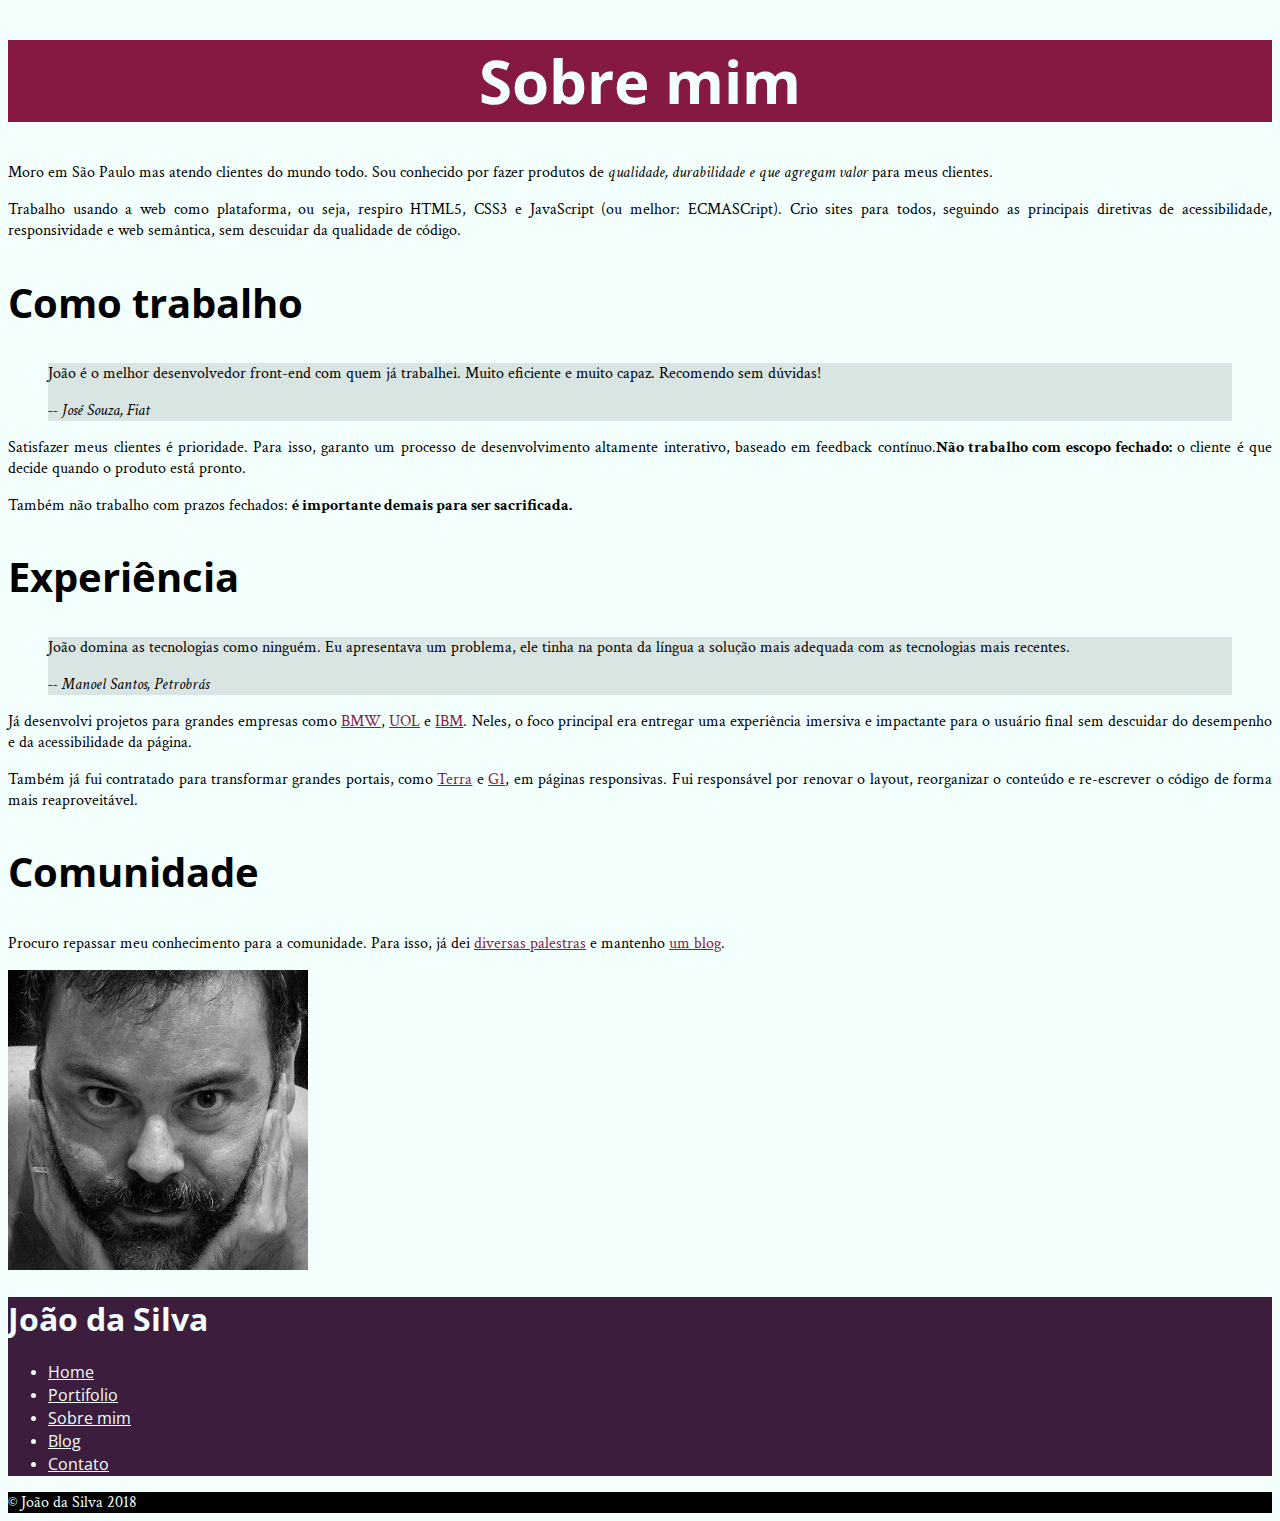
==== Projeto_Alura/index.html @ 9bc1caa3 "Atualização do exercio da aula 03 no blog.html" ====
<!DOCTYPE html>
<html>
    <head>
        <title>Biografia - João da Silva</title>
        <meta charset = "utf-8"> 
        <link rel="icon" href="_imagens/favicon.png">
        <link rel="stylesheet" href="_css/estilo.css">
        <link rel="stylesheet" href="http://fonts.googleapis.com/css?family=Crimson+Text:400,400italic,600">
        <link rel="stylesheet" href="http://fonts.googleapis.com/css?family=Open+Sans+Condensed:700">
    </head>
    <body>
        <main>
            <h1>Sobre mim</h1>

            <p>Moro em São Paulo mas atendo clientes do mundo todo. Sou conhecido por fazer produtos de <em>qualidade, durabilidade e que agregam valor</em> para meus clientes.</p>
            <p>Trabalho usando a web como plataforma, ou seja, respiro HTML5, CSS3 e JavaScript (ou melhor: ECMASCript). Crio sites para todos, seguindo as principais diretivas de acessibilidade, responsividade e web semântica, sem descuidar da qualidade de código.</p>
        
            <h2>Como trabalho</h2>

            <blockquote>
                <p>João é o melhor desenvolvedor front-end com quem já trabalhei. Muito eficiente e muito capaz. Recomendo sem dúvidas!</p>
                <cite>-- José Souza, Fiat</cite>
            </blockquote>
        
            <p>Satisfazer meus clientes é prioridade. Para isso, garanto um processo de desenvolvimento altamente interativo, baseado em feedback contínuo.<strong>Não trabalho com escopo fechado:</strong> o cliente é que decide quando o produto está pronto.</p>
        
            <p>Também não trabalho com prazos fechados: <strong> é importante demais para ser sacrificada.</strong></p>
        
            <h2>Experiência</h2>

            <blockquote>
                <p>João domina as tecnologias como ninguém. Eu apresentava um problema, ele tinha na ponta da língua a solução mais adequada com as tecnologias mais recentes.</p>
                <cite>-- Manoel Santos, Petrobrás</cite>
            </blockquote>
        
            <p>Já desenvolvi projetos para grandes empresas como <a href="http://www.bmw.com">BMW</a>, <a href="http://www.uol.com.br">UOL</a> e <a href="http://www.ibm.com">IBM</a>. Neles, o foco principal era entregar uma experiência imersiva e impactante para o usuário final sem descuidar do desempenho e da acessibilidade da página.</p>
            <p>Também já fui contratado para transformar grandes portais, como <a href="http://www.terra.com.br">Terra</a> e <a href="http://www.g1.globo.com">G1</a>, em páginas responsivas. Fui responsável por renovar o layout, reorganizar o conteúdo e re-escrever o código de forma mais reaproveitável.</p>
        
            <h2>Comunidade</h2>
        
            <p>Procuro repassar meu conhecimento para a comunidade. Para isso, já dei <a href="portifolio.html">diversas palestras</a> e mantenho <a href="blog.html">um blog</a>.</p>
        </main>
        
        <img src="_imagens/eu.jpg" alt="Foto de João da Silva">
        
        <aside>
            <h1>João da Silva</h1>
            <nav>
                <ul>
                    <li><a href="index.html">Home</a></li>
                    <li><a href="portifolio.html">Portifolio</a></li>
                    <li><a href="bio.html">Sobre mim</a></li>
                    <li><a href="blog.html">Blog</a></li>
                    <li><a href="contato.html">Contato</a></li>
                </ul>
            </nav>
        </aside>
        
        <footer>
            &copy; João da Silva 2018
        </footer>
    </body>
</html>
---- Projeto_Alura/_css/estilo.css ----
body{
    background-color: #f2fffc;
    font-family: "Crimson Text","Times New Roman", serif;
}
h1, h2{
    font-family: "Open Sans Condensed","Arial", sans-serif;
}
main h1{
    font-size: 60px;
    background-color:#851944;
    color: #f2fffc;
    text-align: center;
}
h2{
    font-size: 40px;
}
p{
    text-align: justify;
}
blockquote{
    background-color: #d9e5e3;
}
aside{
    background-color: #3c1d3d;
    color: #f2fffc;
}
footer{
    background-color: #000;
    color: #f2fffc;
}
nav a{
    color: #f2fffc;
}
main a{
    color: #851944;
}
aside a{
    color: inherit;
    font-family: "Open Sans Condensed", sans-serif;
}
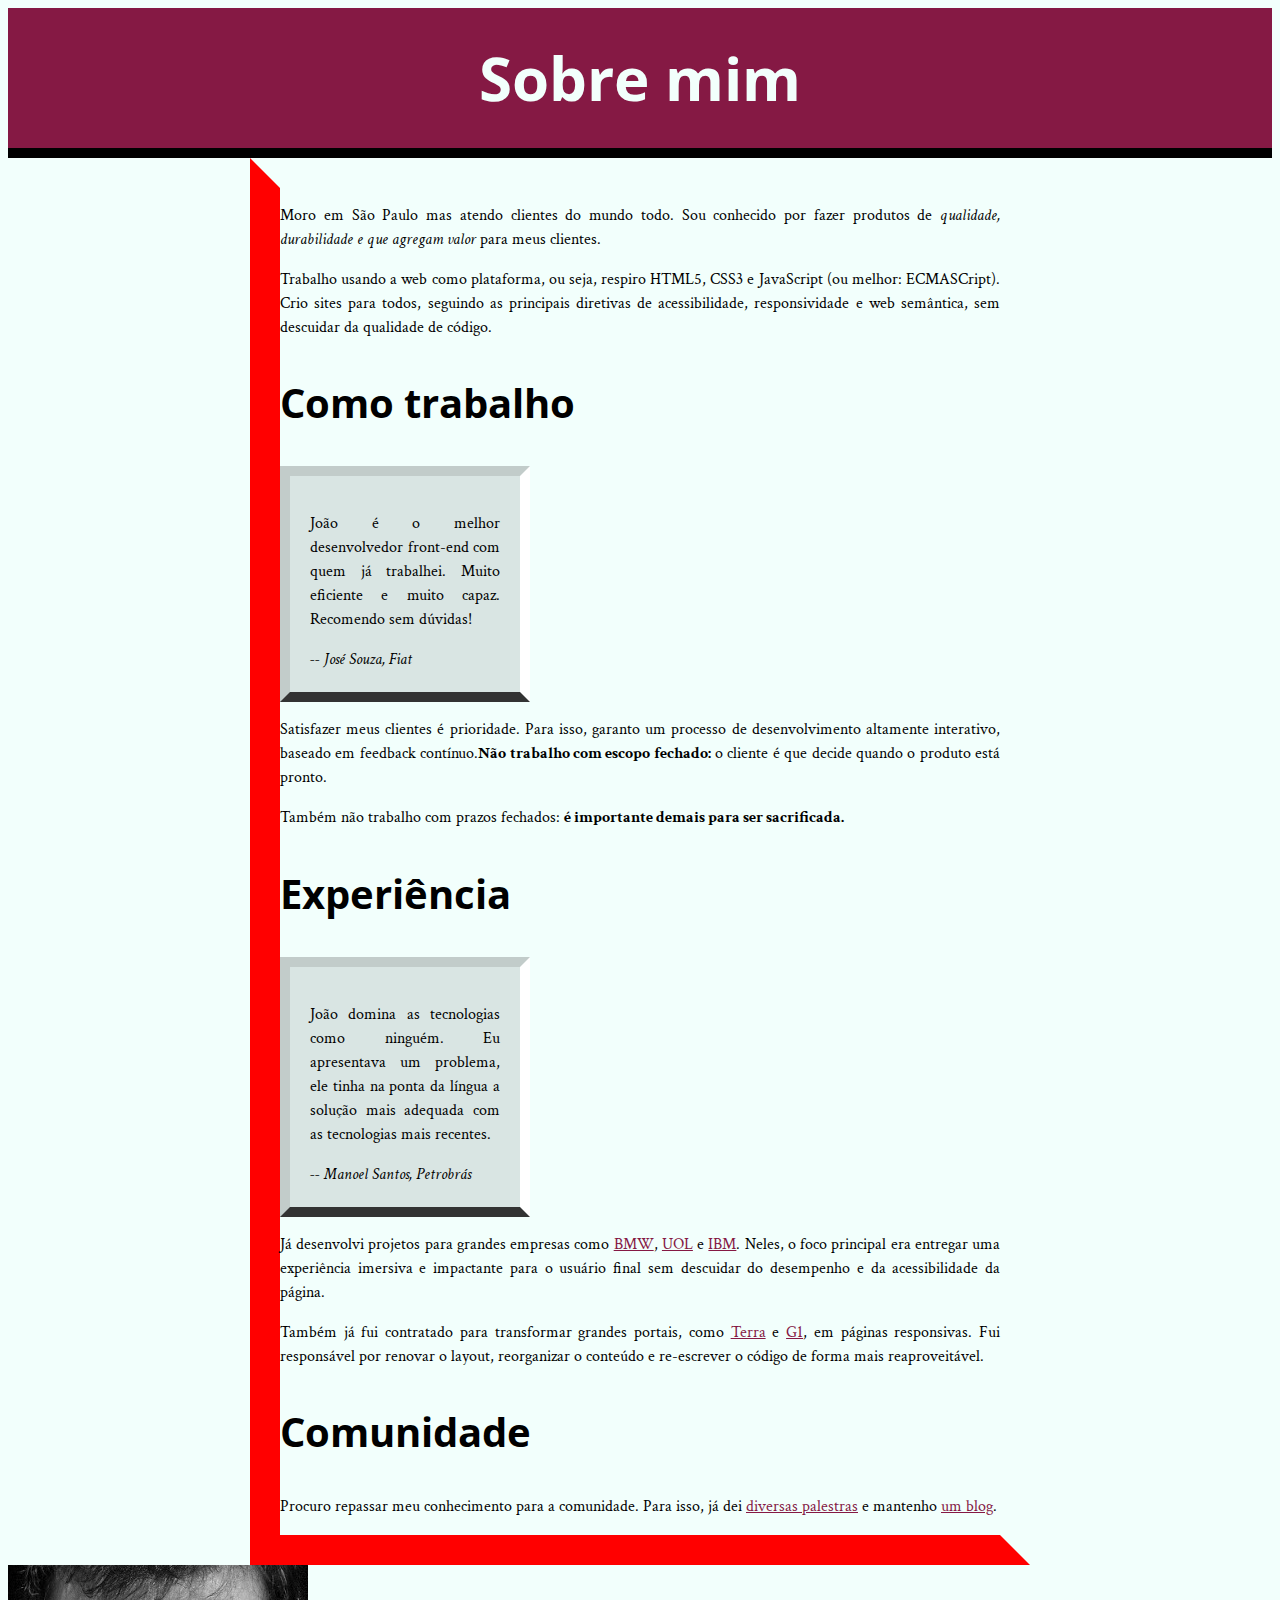
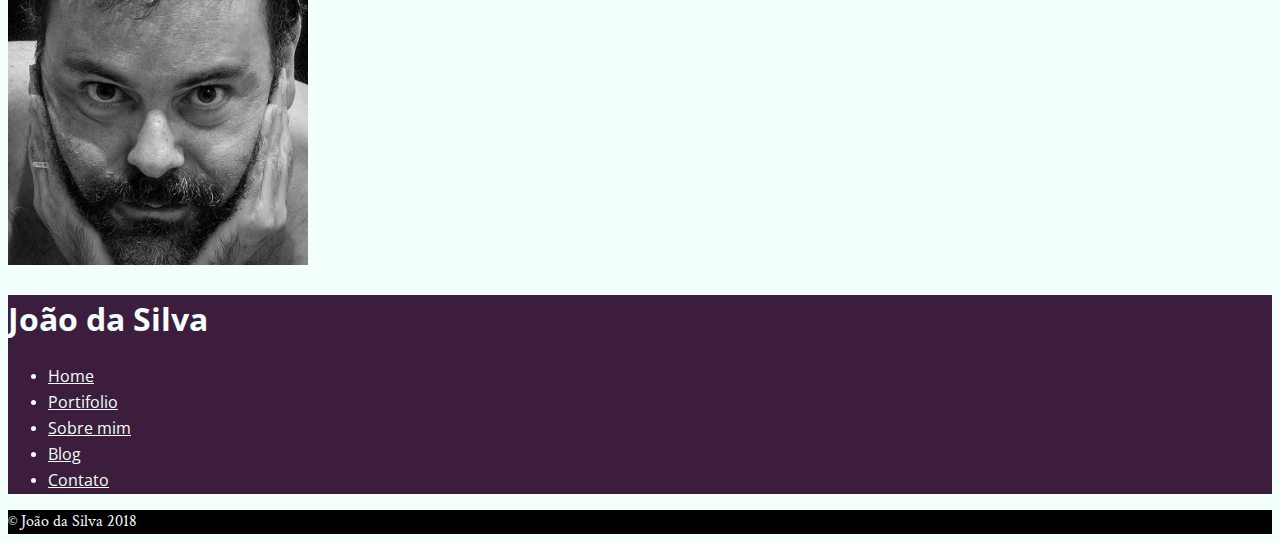
==== commit 27a455cd: "Atualização feita na aula05 e seus exercicios." ====
--- a/Projeto_Alura/index.html
+++ b/Projeto_Alura/index.html
@@ -12,33 +12,36 @@
         <main>
             <h1>Sobre mim</h1>
 
-            <p>Moro em São Paulo mas atendo clientes do mundo todo. Sou conhecido por fazer produtos de <em>qualidade, durabilidade e que agregam valor</em> para meus clientes.</p>
-            <p>Trabalho usando a web como plataforma, ou seja, respiro HTML5, CSS3 e JavaScript (ou melhor: ECMASCript). Crio sites para todos, seguindo as principais diretivas de acessibilidade, responsividade e web semântica, sem descuidar da qualidade de código.</p>
-        
-            <h2>Como trabalho</h2>
+            <div>
+                <p>Moro em São Paulo mas atendo clientes do mundo todo. Sou conhecido por fazer produtos de <em>qualidade, durabilidade e que agregam valor</em> para meus clientes.</p>
+                <p>Trabalho usando a web como plataforma, ou seja, respiro HTML5, CSS3 e JavaScript (ou melhor: ECMASCript). Crio sites para todos, seguindo as principais diretivas de acessibilidade, responsividade e web semântica, sem descuidar da qualidade de código.</p>
+            
+                <h2>Como trabalho</h2>
+    
+                <blockquote>
+                    <p>João é o melhor desenvolvedor front-end com quem já trabalhei. Muito eficiente e muito capaz. Recomendo sem dúvidas!</p>
+                    <cite>-- José Souza, Fiat</cite>
+                </blockquote>
+            
+                <p>Satisfazer meus clientes é prioridade. Para isso, garanto um processo de desenvolvimento altamente interativo, baseado em feedback contínuo.<strong>Não trabalho com escopo fechado:</strong> o cliente é que decide quando o produto está pronto.</p>
+            
+                <p>Também não trabalho com prazos fechados: <strong> é importante demais para ser sacrificada.</strong></p>
+            
+                <h2>Experiência</h2>
+    
+                <blockquote>
+                    <p>João domina as tecnologias como ninguém. Eu apresentava um problema, ele tinha na ponta da língua a solução mais adequada com as tecnologias mais recentes.</p>
+                    <cite>-- Manoel Santos, Petrobrás</cite>
+                </blockquote>
+            
+                <p>Já desenvolvi projetos para grandes empresas como <a href="http://www.bmw.com">BMW</a>, <a href="http://www.uol.com.br">UOL</a> e <a href="http://www.ibm.com">IBM</a>. Neles, o foco principal era entregar uma experiência imersiva e impactante para o usuário final sem descuidar do desempenho e da acessibilidade da página.</p>
+                <p>Também já fui contratado para transformar grandes portais, como <a href="http://www.terra.com.br">Terra</a> e <a href="http://www.g1.globo.com">G1</a>, em páginas responsivas. Fui responsável por renovar o layout, reorganizar o conteúdo e re-escrever o código de forma mais reaproveitável.</p>
+            
+                <h2>Comunidade</h2>
+            
+                <p>Procuro repassar meu conhecimento para a comunidade. Para isso, já dei <a href="portifolio.html">diversas palestras</a> e mantenho <a href="blog.html">um blog</a>.</p>
 
-            <blockquote>
-                <p>João é o melhor desenvolvedor front-end com quem já trabalhei. Muito eficiente e muito capaz. Recomendo sem dúvidas!</p>
-                <cite>-- José Souza, Fiat</cite>
-            </blockquote>
-        
-            <p>Satisfazer meus clientes é prioridade. Para isso, garanto um processo de desenvolvimento altamente interativo, baseado em feedback contínuo.<strong>Não trabalho com escopo fechado:</strong> o cliente é que decide quando o produto está pronto.</p>
-        
-            <p>Também não trabalho com prazos fechados: <strong> é importante demais para ser sacrificada.</strong></p>
-        
-            <h2>Experiência</h2>
-
-            <blockquote>
-                <p>João domina as tecnologias como ninguém. Eu apresentava um problema, ele tinha na ponta da língua a solução mais adequada com as tecnologias mais recentes.</p>
-                <cite>-- Manoel Santos, Petrobrás</cite>
-            </blockquote>
-        
-            <p>Já desenvolvi projetos para grandes empresas como <a href="http://www.bmw.com">BMW</a>, <a href="http://www.uol.com.br">UOL</a> e <a href="http://www.ibm.com">IBM</a>. Neles, o foco principal era entregar uma experiência imersiva e impactante para o usuário final sem descuidar do desempenho e da acessibilidade da página.</p>
-            <p>Também já fui contratado para transformar grandes portais, como <a href="http://www.terra.com.br">Terra</a> e <a href="http://www.g1.globo.com">G1</a>, em páginas responsivas. Fui responsável por renovar o layout, reorganizar o conteúdo e re-escrever o código de forma mais reaproveitável.</p>
-        
-            <h2>Comunidade</h2>
-        
-            <p>Procuro repassar meu conhecimento para a comunidade. Para isso, já dei <a href="portifolio.html">diversas palestras</a> e mantenho <a href="blog.html">um blog</a>.</p>
+            </div>            
         </main>
         
         <img src="_imagens/eu.jpg" alt="Foto de João da Silva">
--- a/Projeto_Alura/_css/estilo.css
+++ b/Projeto_Alura/_css/estilo.css
@@ -1,6 +1,7 @@
 body{
     background-color: #f2fffc;
     font-family: "Crimson Text","Times New Roman", serif;
+    line-height: 1.5;
 }
 h1, h2{
     font-family: "Open Sans Condensed","Arial", sans-serif;
@@ -10,6 +11,9 @@
     background-color:#851944;
     color: #f2fffc;
     text-align: center;
+    padding: 25px;
+    margin: 0px;
+    border-bottom: 10px solid #000;
 }
 h2{
     font-size: 40px;
@@ -19,6 +23,13 @@
 }
 blockquote{
     background-color: #d9e5e3;
+    padding: 20px;
+    border: 10px solid #c2ccca;
+    border-bottom-color: #333;
+    border-right-color: #fff;
+    width: 250px;
+    margin: 0px;
+    box-sizing: border-box;
 }
 aside{
     background-color: #3c1d3d;
@@ -37,4 +48,20 @@
 aside a{
     color: inherit;
     font-family: "Open Sans Condensed", sans-serif;
-}+}
+div{
+    width: 720px;
+    margin-left: auto;
+    margin-right: auto;
+}
+main div{
+    width: 720px;
+    margin: auto;
+}
+div{
+    border-left: 30px solid red;
+    border-bottom: 30px solid red;
+    border-top: 30px solid transparent;
+    border-right: 30px solid transparent;
+    width: 0px;
+}
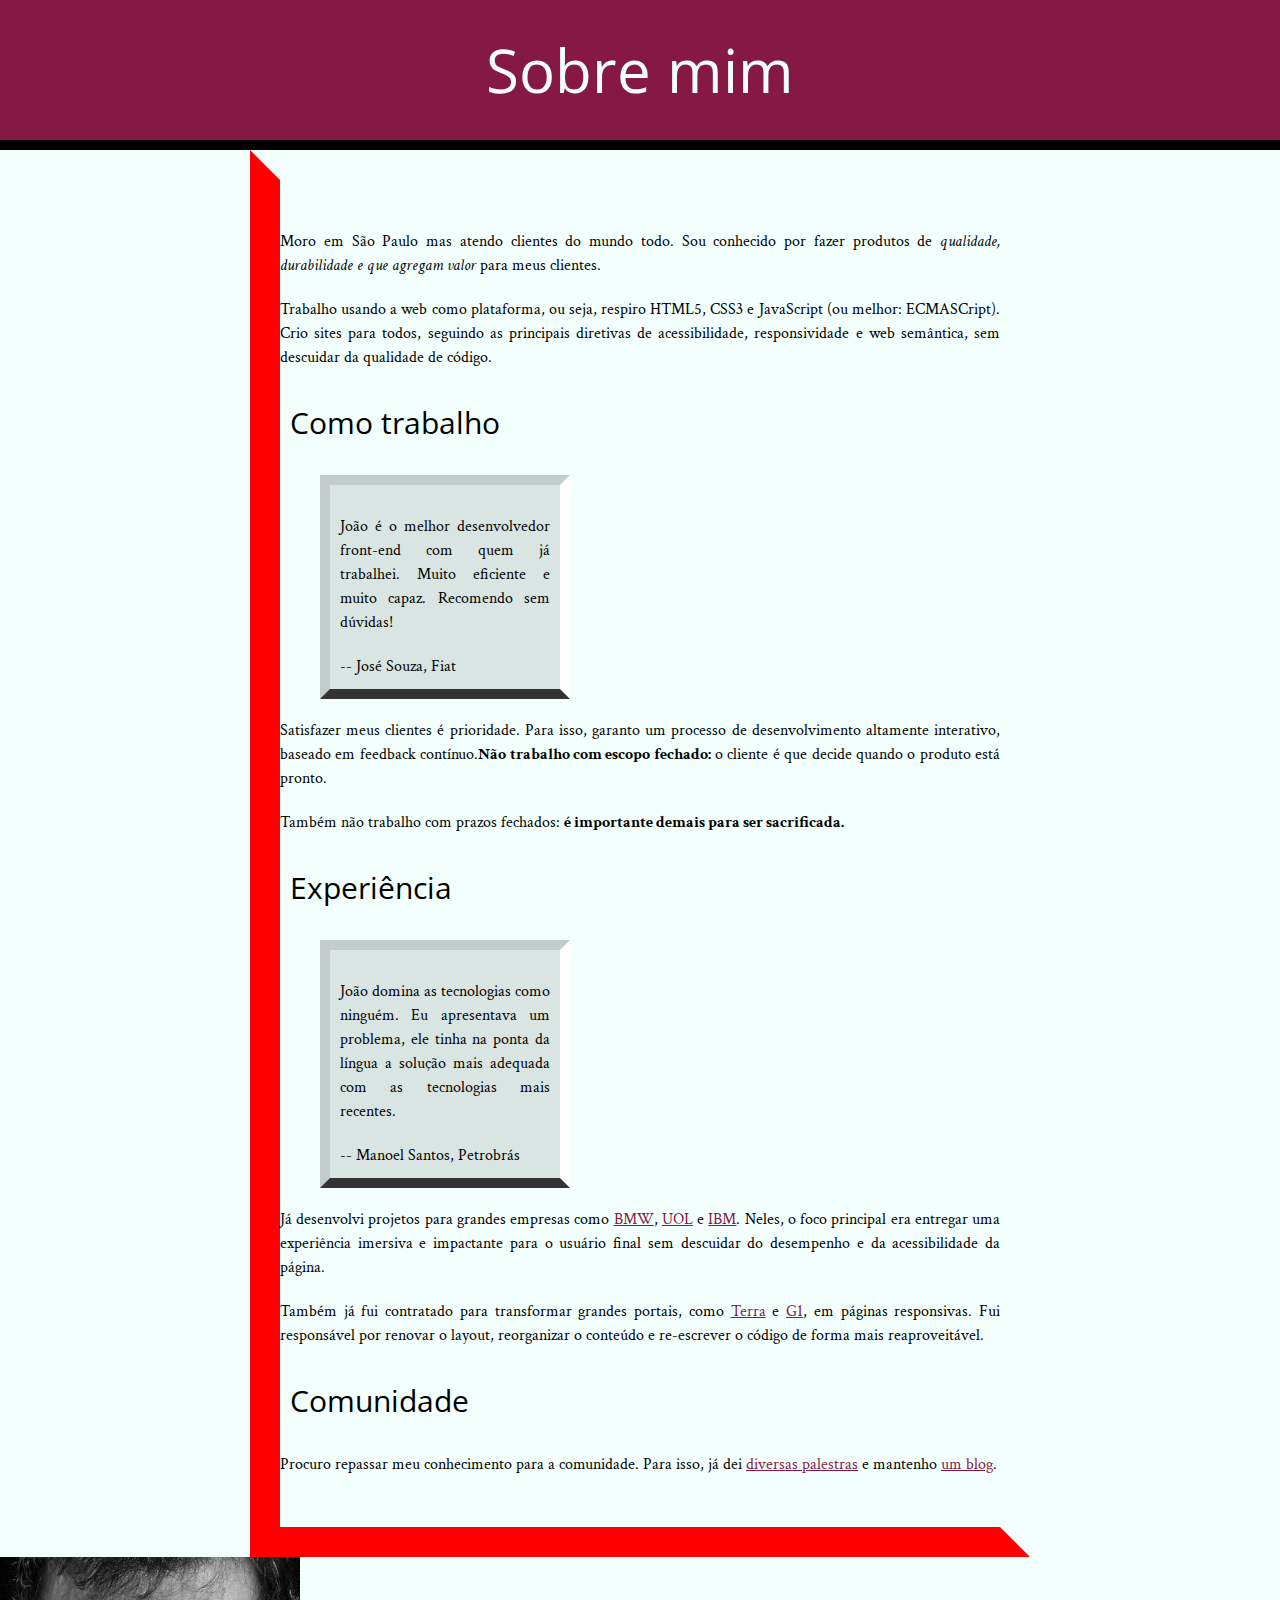
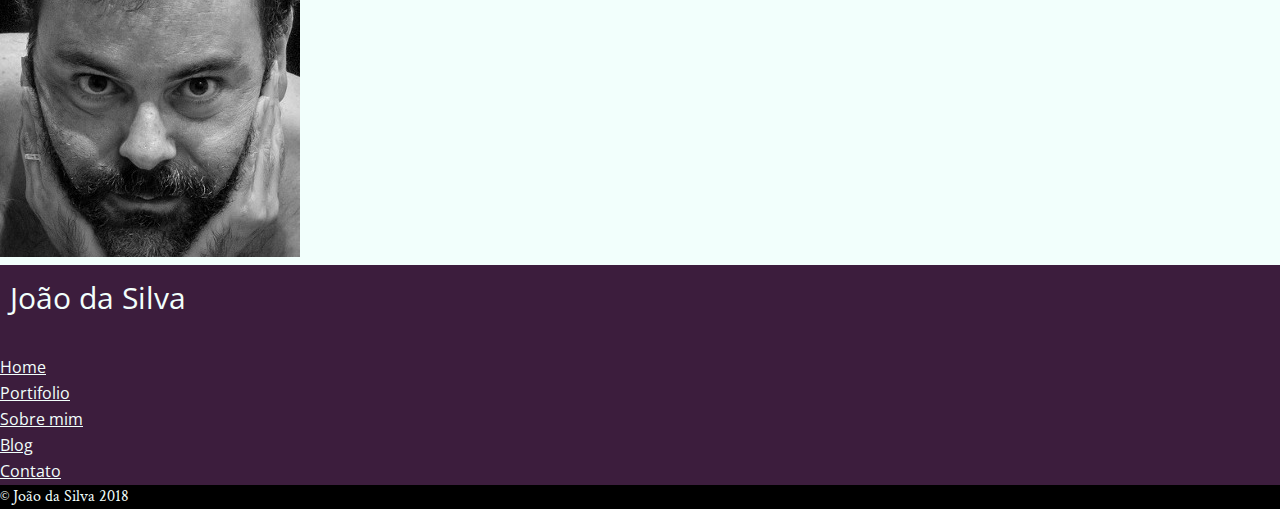
==== commit f95624a9: "Atualização realaiza pela aula 06" ====
--- a/Projeto_Alura/index.html
+++ b/Projeto_Alura/index.html
@@ -4,6 +4,7 @@
         <title>Biografia - João da Silva</title>
         <meta charset = "utf-8"> 
         <link rel="icon" href="_imagens/favicon.png">
+        <link rel="stylesheet" href="_css/reset.css">
         <link rel="stylesheet" href="_css/estilo.css">
         <link rel="stylesheet" href="http://fonts.googleapis.com/css?family=Crimson+Text:400,400italic,600">
         <link rel="stylesheet" href="http://fonts.googleapis.com/css?family=Open+Sans+Condensed:700">
--- a/Projeto_Alura/_css/estilo.css
+++ b/Projeto_Alura/_css/estilo.css
@@ -5,6 +5,7 @@
 }
 h1, h2{
     font-family: "Open Sans Condensed","Arial", sans-serif;
+    padding: 10px;
 }
 main h1{
     font-size: 60px;
@@ -16,19 +17,21 @@
     border-bottom: 10px solid #000;
 }
 h2{
-    font-size: 40px;
+    font-size: 30px;
 }
 p{
     text-align: justify;
+    margin: 20px 0;
+    padding: auto;
 }
 blockquote{
     background-color: #d9e5e3;
-    padding: 20px;
+    padding: 10px;
     border: 10px solid #c2ccca;
     border-bottom-color: #333;
     border-right-color: #fff;
     width: 250px;
-    margin: 0px;
+    margin: 20px 40px;
     box-sizing: border-box;
 }
 aside{
@@ -44,7 +47,7 @@
 }
 main a{
     color: #851944;
-}
+}   
 aside a{
     color: inherit;
     font-family: "Open Sans Condensed", sans-serif;
@@ -57,6 +60,7 @@
 main div{
     width: 720px;
     margin: auto;
+    padding: 30px 0;
 }
 div{
     border-left: 30px solid red;
@@ -65,3 +69,13 @@
     border-right: 30px solid transparent;
     width: 0px;
 }
+aside h1{
+    font-size: 30px;
+    margin-bottom: 25px;
+}
+strong{
+    font-weight: bold;
+}
+em{
+    font-style: italic;
+}
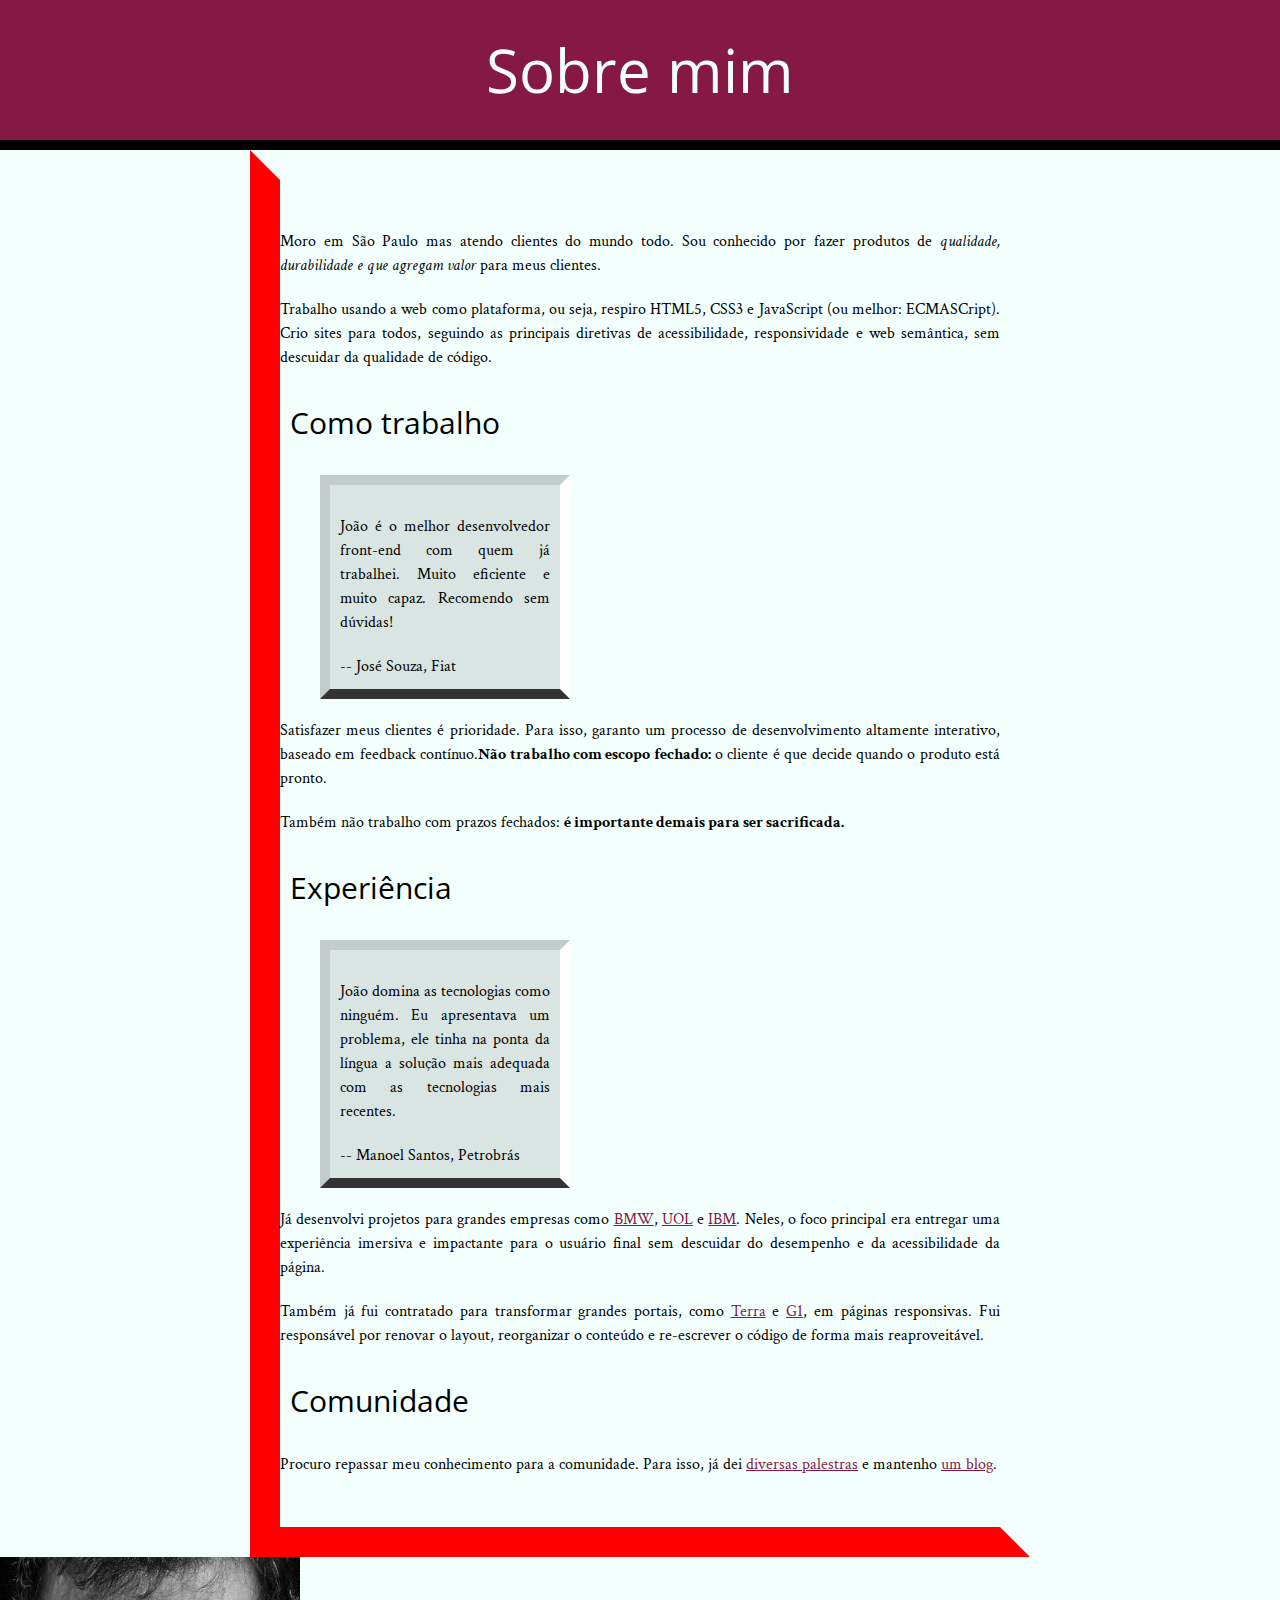
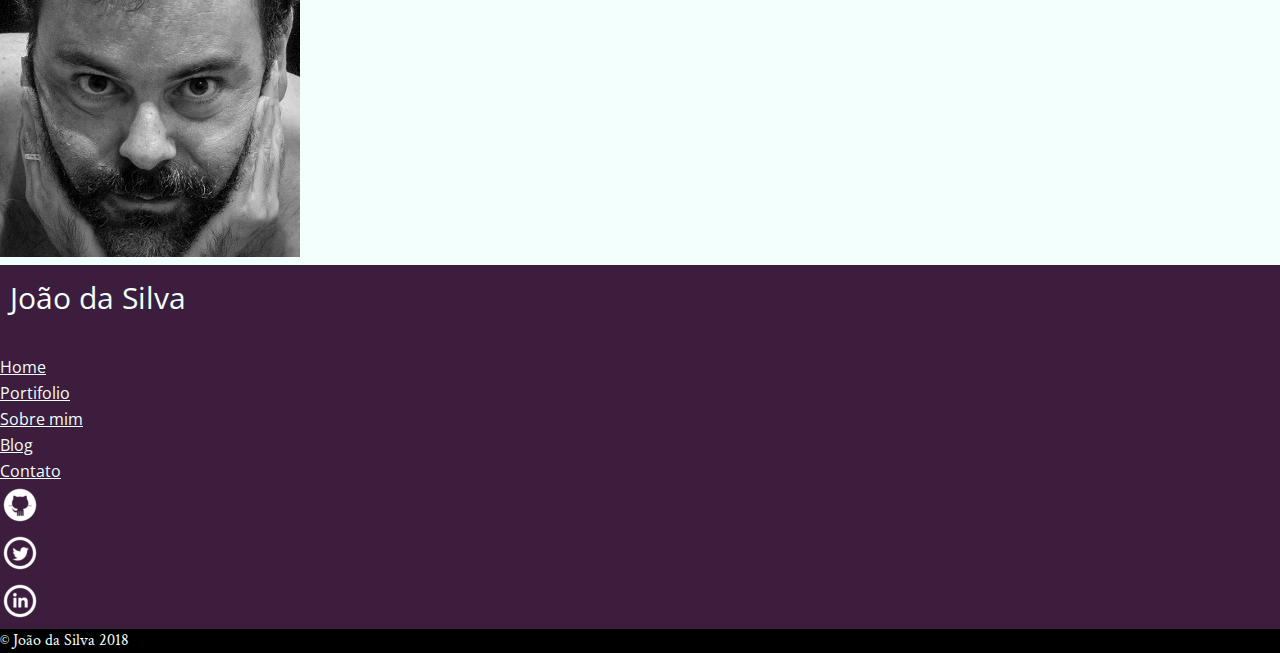
==== commit 14d8569b: "Atualização da aula 07." ====
--- a/Projeto_Alura/index.html
+++ b/Projeto_Alura/index.html
@@ -58,8 +58,12 @@
                     <li><a href="contato.html">Contato</a></li>
                 </ul>
             </nav>
+            <ul>
+                <li><a href="http://www.github.com/joaodasilva"><img src="_imagens/github.png" alt="github"></a></li>
+                <li><a href="http://www.twitter.com/joaodasilva"><img src="_imagens/twitter.png" alt="twitter"></a></li>
+                <li><a href="http://www.linkedin.com/joaodasilva/32/4/508"><img src="_imagens/linkedin.png" alt="linkedin"></a></li>
+            </ul>
         </aside>
-        
         <footer>
             &copy; João da Silva 2018
         </footer>
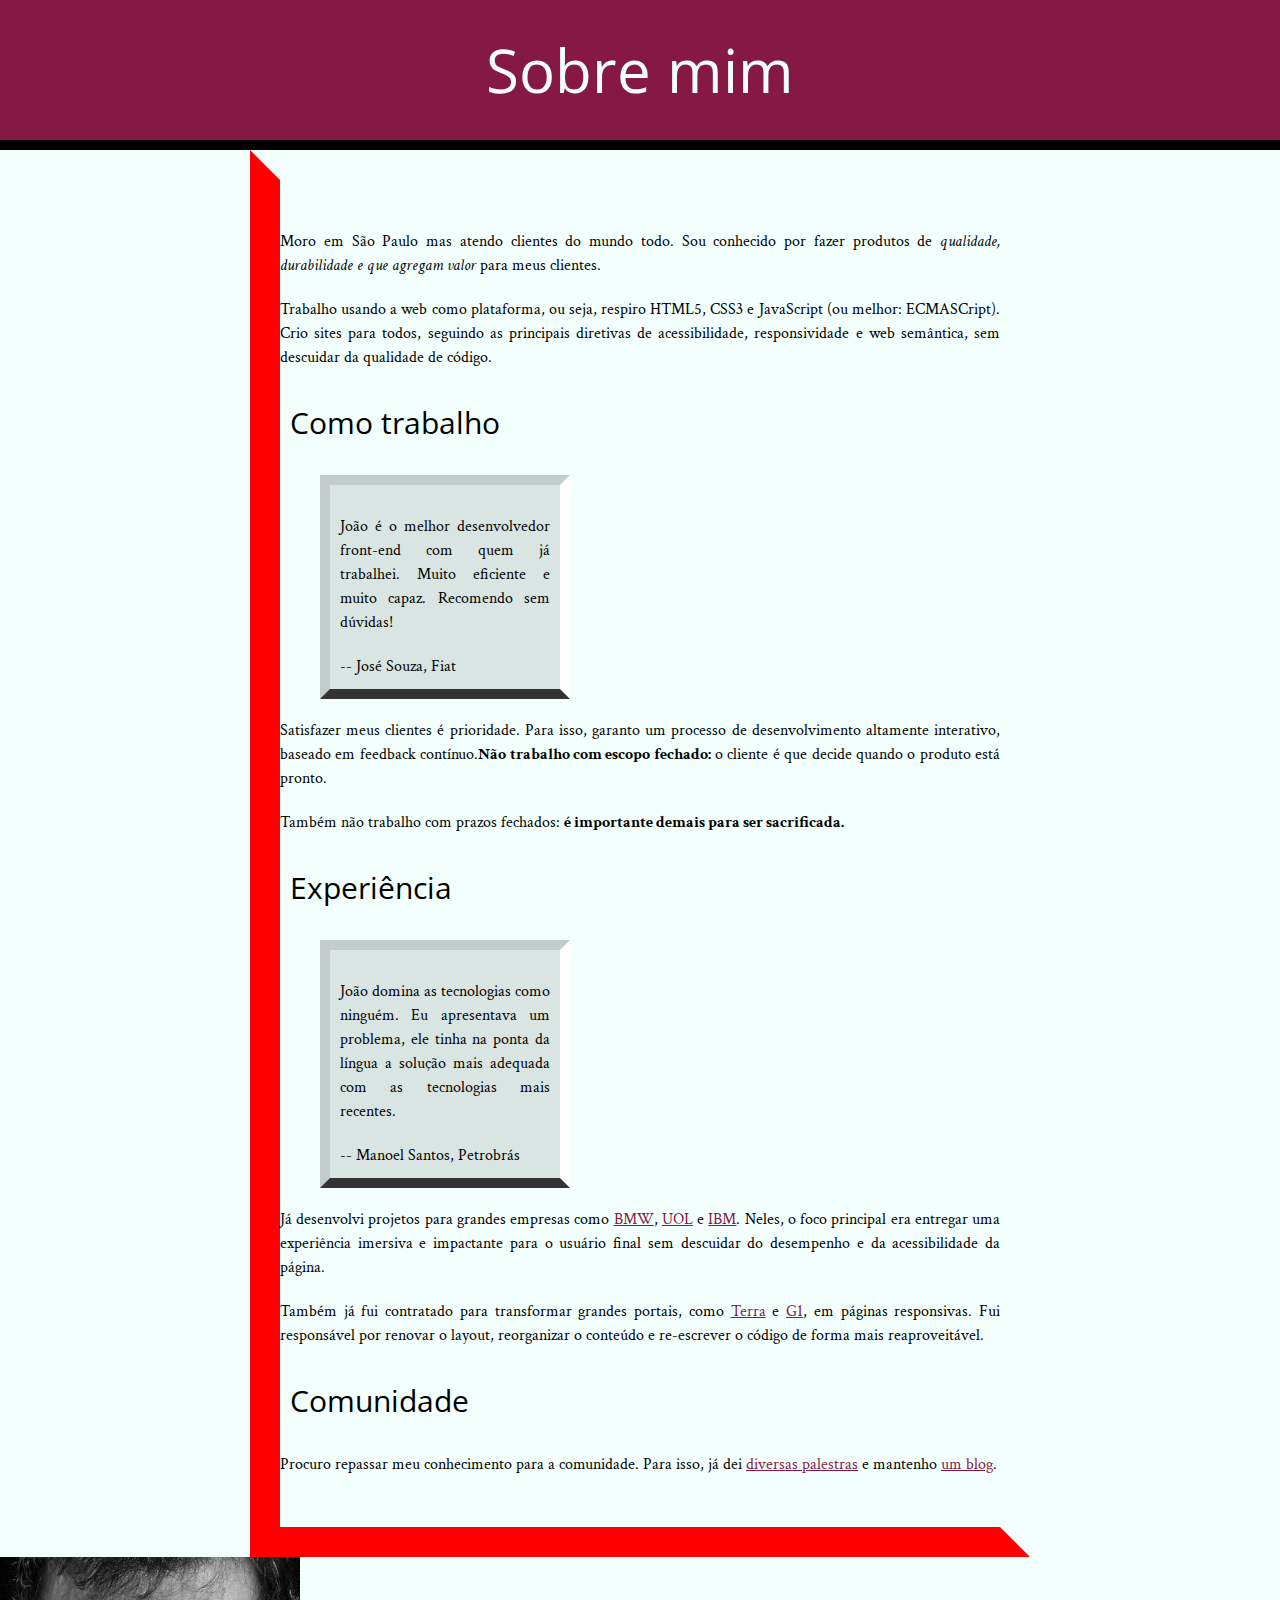
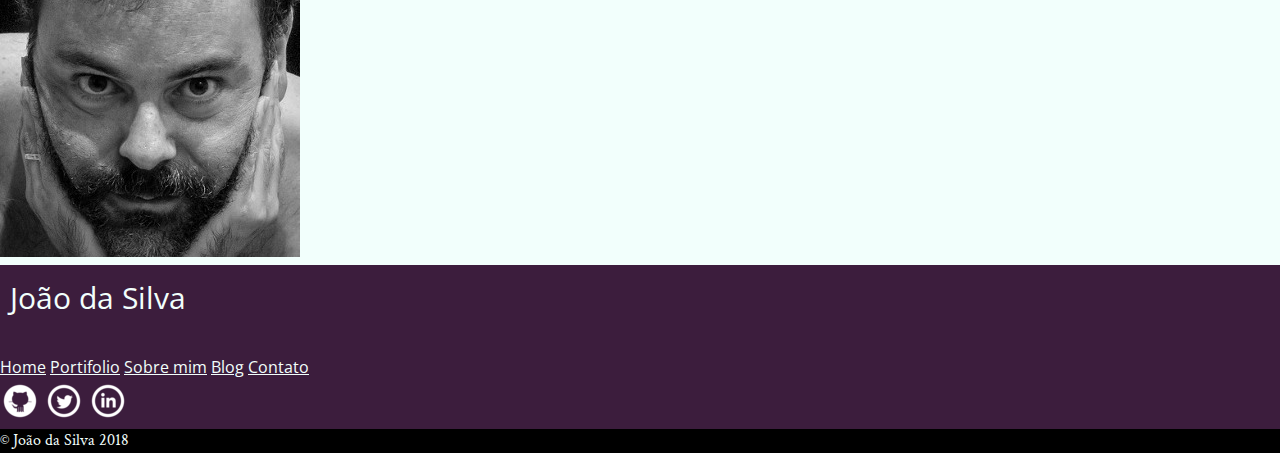
==== commit 39f27c98: "Atualização realizada pela aula 08" ====
--- a/Projeto_Alura/index.html
+++ b/Projeto_Alura/index.html
@@ -11,7 +11,7 @@
     </head>
     <body>
         <main>
-            <h1>Sobre mim</h1>
+            <h1 class="titulo-principal">Sobre mim</h1>
 
             <div>
                 <p>Moro em São Paulo mas atendo clientes do mundo todo. Sou conhecido por fazer produtos de <em>qualidade, durabilidade e que agregam valor</em> para meus clientes.</p>
@@ -19,7 +19,7 @@
             
                 <h2>Como trabalho</h2>
     
-                <blockquote>
+                <blockquote class="citacoes">
                     <p>João é o melhor desenvolvedor front-end com quem já trabalhei. Muito eficiente e muito capaz. Recomendo sem dúvidas!</p>
                     <cite>-- José Souza, Fiat</cite>
                 </blockquote>
@@ -30,7 +30,7 @@
             
                 <h2>Experiência</h2>
     
-                <blockquote>
+                <blockquote class="citacoes">
                     <p>João domina as tecnologias como ninguém. Eu apresentava um problema, ele tinha na ponta da língua a solução mais adequada com as tecnologias mais recentes.</p>
                     <cite>-- Manoel Santos, Petrobrás</cite>
                 </blockquote>
@@ -47,7 +47,7 @@
         
         <img src="_imagens/eu.jpg" alt="Foto de João da Silva">
         
-        <aside>
+        <aside class="navegacao-site">
             <h1>João da Silva</h1>
             <nav>
                 <ul>
@@ -58,7 +58,7 @@
                     <li><a href="contato.html">Contato</a></li>
                 </ul>
             </nav>
-            <ul>
+            <ul class="icones-sociais">
                 <li><a href="http://www.github.com/joaodasilva"><img src="_imagens/github.png" alt="github"></a></li>
                 <li><a href="http://www.twitter.com/joaodasilva"><img src="_imagens/twitter.png" alt="twitter"></a></li>
                 <li><a href="http://www.linkedin.com/joaodasilva/32/4/508"><img src="_imagens/linkedin.png" alt="linkedin"></a></li>
--- a/Projeto_Alura/_css/estilo.css
+++ b/Projeto_Alura/_css/estilo.css
@@ -79,3 +79,7 @@
 em{
     font-style: italic;
 }
+aside li{
+    display: inline-block;
+}
+
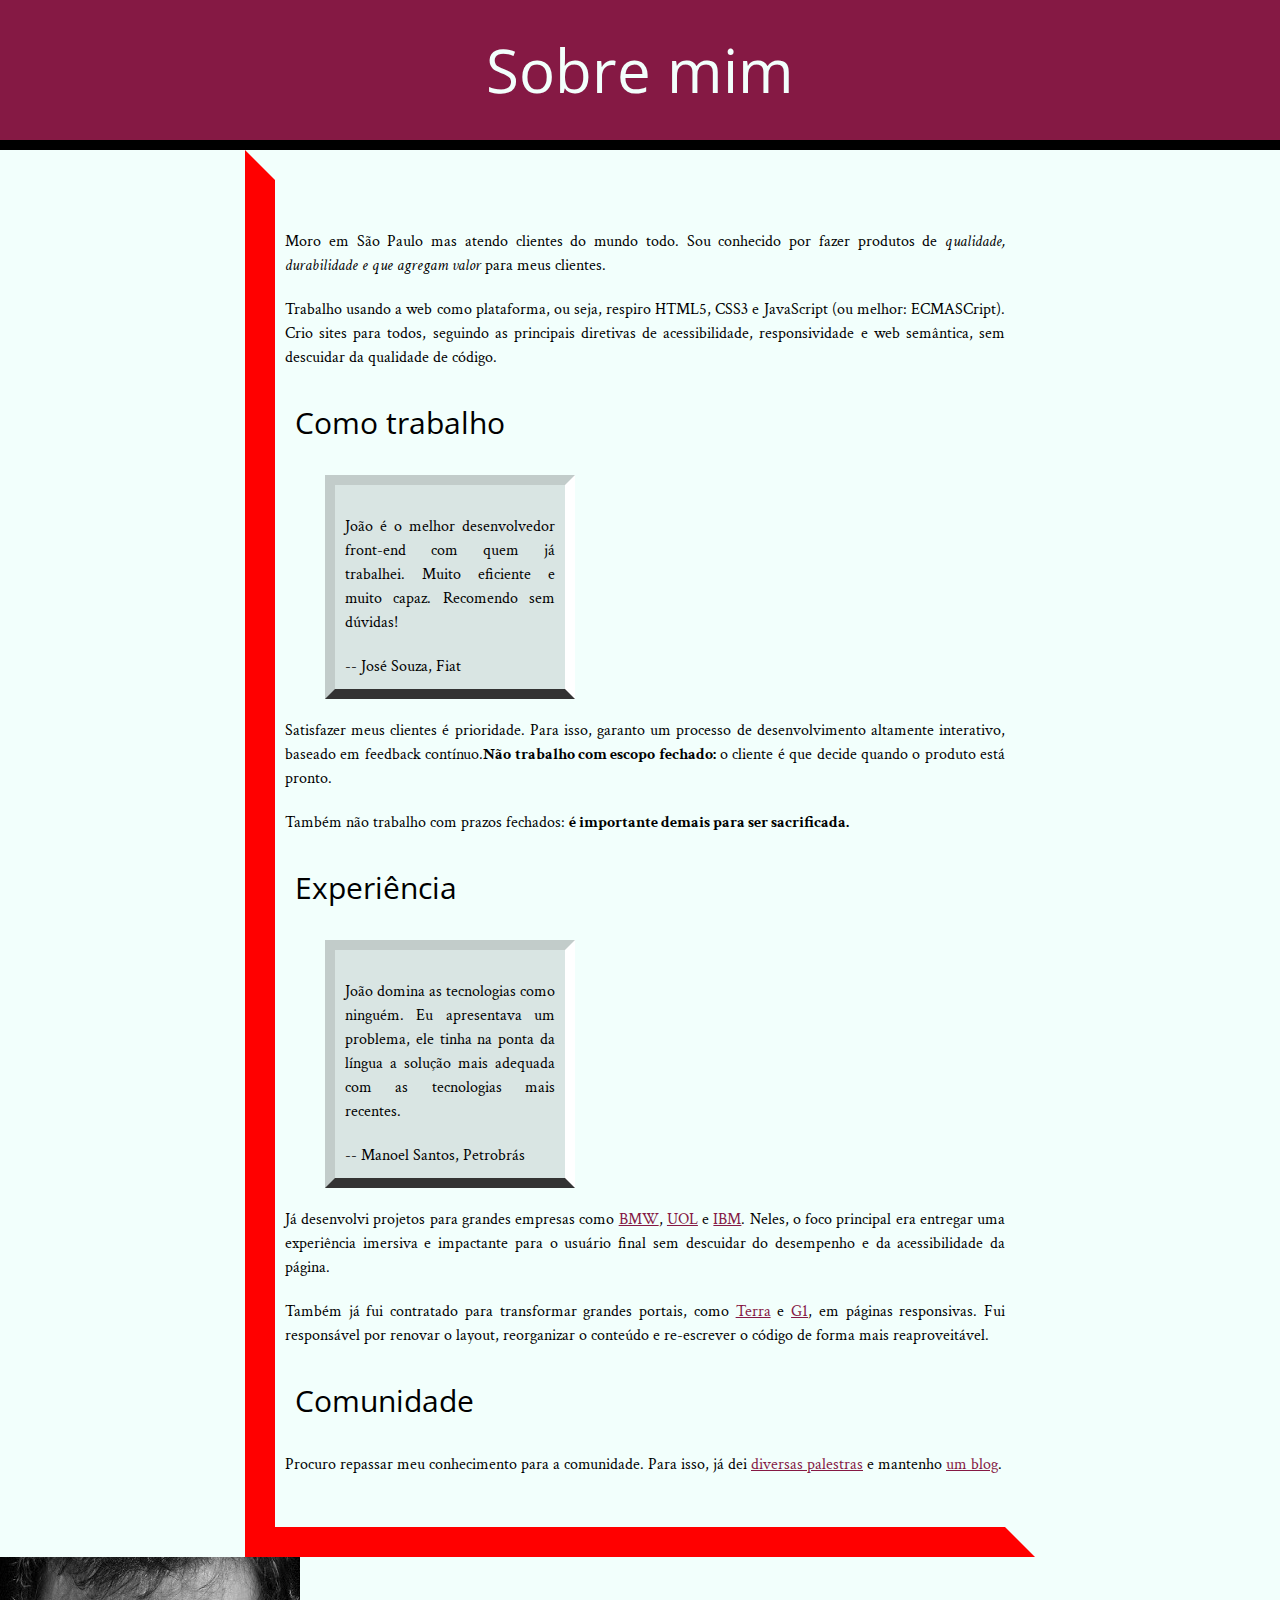
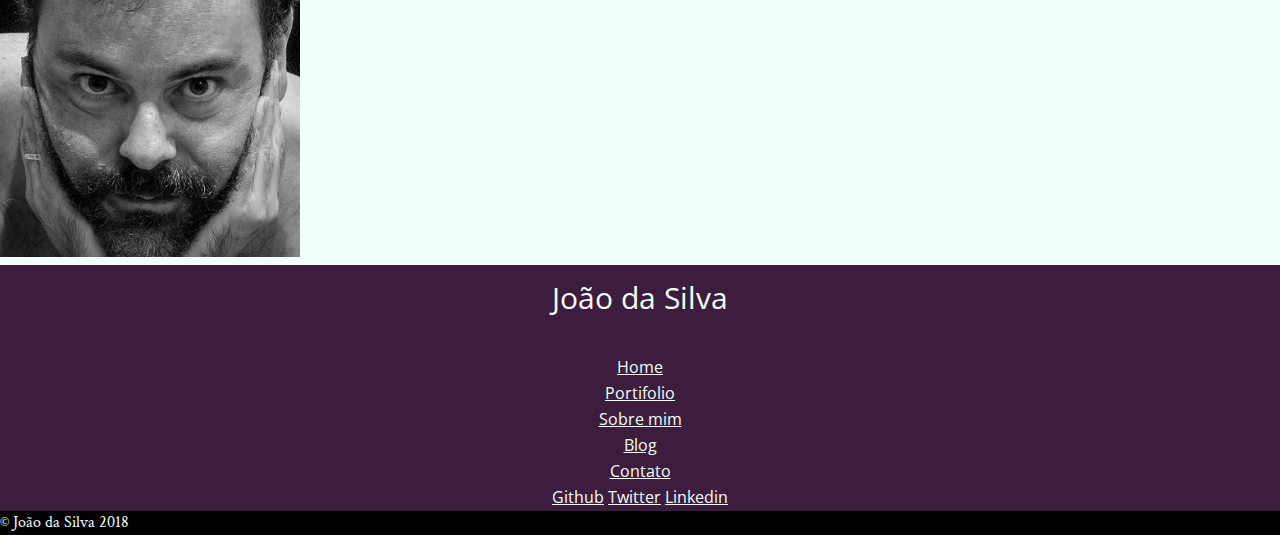
==== commit 8723f9ad: "Atualização realizada na Aula 09" ====
--- a/Projeto_Alura/index.html
+++ b/Projeto_Alura/index.html
@@ -59,9 +59,9 @@
                 </ul>
             </nav>
             <ul class="icones-sociais">
-                <li><a href="http://www.github.com/joaodasilva"><img src="_imagens/github.png" alt="github"></a></li>
-                <li><a href="http://www.twitter.com/joaodasilva"><img src="_imagens/twitter.png" alt="twitter"></a></li>
-                <li><a href="http://www.linkedin.com/joaodasilva/32/4/508"><img src="_imagens/linkedin.png" alt="linkedin"></a></li>
+                <li><a class="github" href="http://www.github.com/joaodasilva">Github</a></li>
+                <li><a class="twitter" href="http://www.twitter.com/joaodasilva">Twitter</a></li>
+                <li><a class="linkedin" href="http://www.linkedin.com/joaodasilva/32/4/508">Linkedin</a></li>
             </ul>
         </aside>
         <footer>
--- a/Projeto_Alura/_css/estilo.css
+++ b/Projeto_Alura/_css/estilo.css
@@ -7,7 +7,7 @@
     font-family: "Open Sans Condensed","Arial", sans-serif;
     padding: 10px;
 }
-main h1{
+.titulo-principal{
     font-size: 60px;
     background-color:#851944;
     color: #f2fffc;
@@ -24,7 +24,7 @@
     margin: 20px 0;
     padding: auto;
 }
-blockquote{
+.citacoes{
     background-color: #d9e5e3;
     padding: 10px;
     border: 10px solid #c2ccca;
@@ -34,9 +34,10 @@
     margin: 20px 40px;
     box-sizing: border-box;
 }
-aside{
+.navegacao-site{
     background-color: #3c1d3d;
     color: #f2fffc;
+    text-align: center;
 }
 footer{
     background-color: #000;
@@ -61,6 +62,7 @@
     width: 720px;
     margin: auto;
     padding: 30px 0;
+    padding-left: 10px;
 }
 div{
     border-left: 30px solid red;
@@ -79,7 +81,22 @@
 em{
     font-style: italic;
 }
-aside li{
+.icones-sociais li{
     display: inline-block;
 }
+article{
+    padding-bottom: 30px;
+    padding-left: 10px;
+    border-bottom: 1px solid #ccc;
+    margin-bottom: 20px;
 
+}
+.leia-mais{
+    padding: 8px;
+    margin: 16px;
+    display: block;
+    font-size: 24px;
+    text-align: center;
+    background-color: #e6e7e8;
+}
+
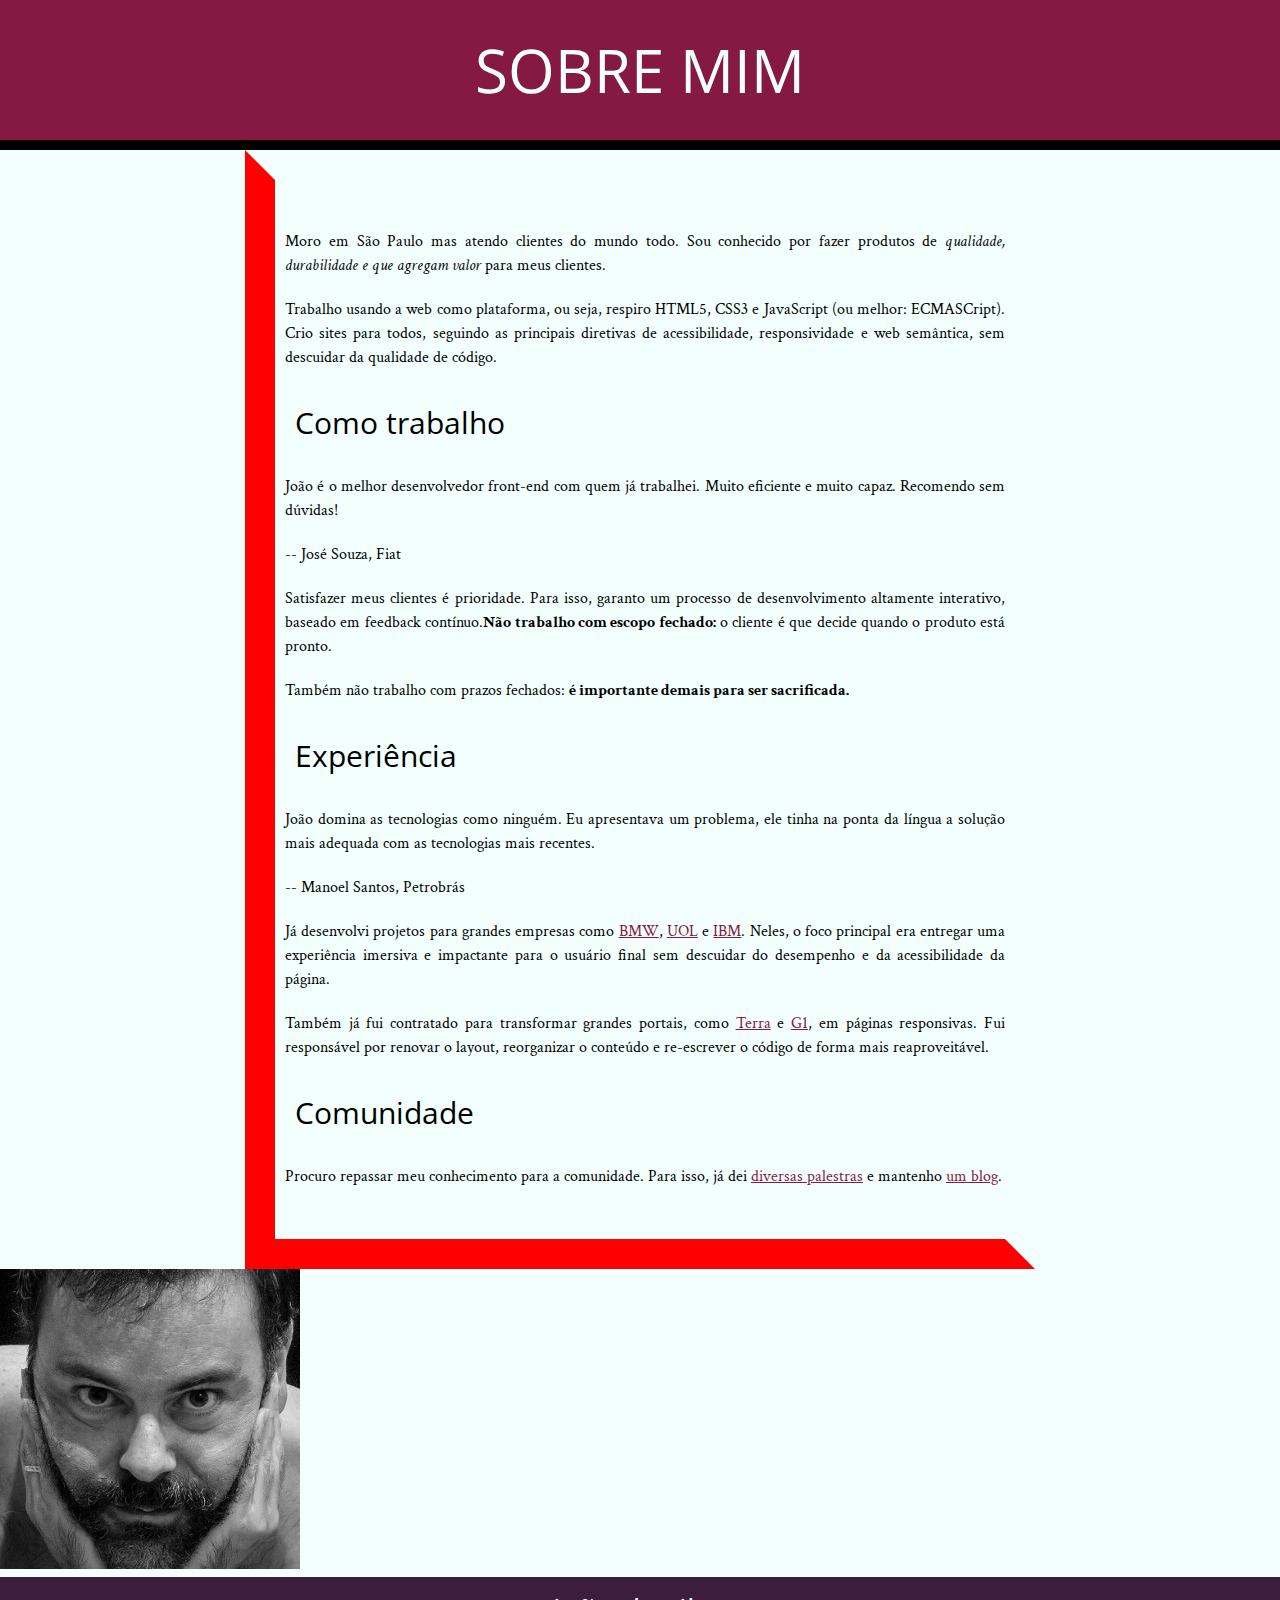
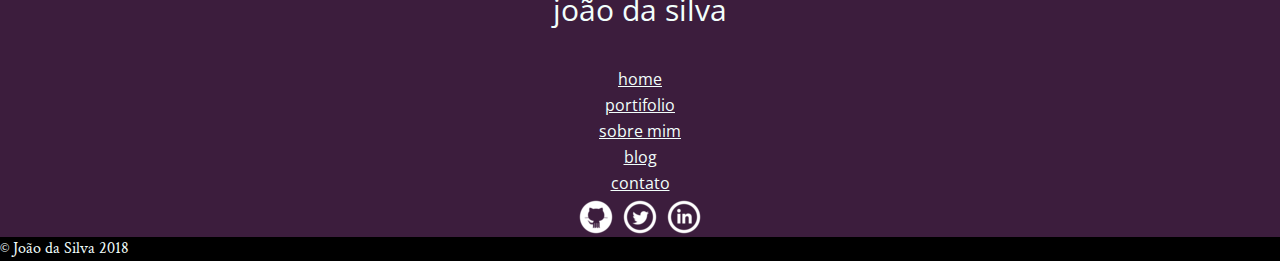
==== commit d5afdb6b: "Atualização referente a aula 10." ====
--- a/Projeto_Alura/index.html
+++ b/Projeto_Alura/index.html
@@ -13,13 +13,13 @@
         <main>
             <h1 class="titulo-principal">Sobre mim</h1>
 
-            <div>
+            <div class="conteiner">
                 <p>Moro em São Paulo mas atendo clientes do mundo todo. Sou conhecido por fazer produtos de <em>qualidade, durabilidade e que agregam valor</em> para meus clientes.</p>
                 <p>Trabalho usando a web como plataforma, ou seja, respiro HTML5, CSS3 e JavaScript (ou melhor: ECMASCript). Crio sites para todos, seguindo as principais diretivas de acessibilidade, responsividade e web semântica, sem descuidar da qualidade de código.</p>
             
                 <h2>Como trabalho</h2>
     
-                <blockquote class="citacoes">
+                <blockquote class="fiat">
                     <p>João é o melhor desenvolvedor front-end com quem já trabalhei. Muito eficiente e muito capaz. Recomendo sem dúvidas!</p>
                     <cite>-- José Souza, Fiat</cite>
                 </blockquote>
@@ -30,7 +30,7 @@
             
                 <h2>Experiência</h2>
     
-                <blockquote class="citacoes">
+                <blockquote class="petrobras">
                     <p>João domina as tecnologias como ninguém. Eu apresentava um problema, ele tinha na ponta da língua a solução mais adequada com as tecnologias mais recentes.</p>
                     <cite>-- Manoel Santos, Petrobrás</cite>
                 </blockquote>
--- a/Projeto_Alura/_css/estilo.css
+++ b/Projeto_Alura/_css/estilo.css
@@ -15,6 +15,7 @@
     padding: 25px;
     margin: 0px;
     border-bottom: 10px solid #000;
+    text-transform: uppercase;
 }
 h2{
     font-size: 30px;
@@ -38,6 +39,7 @@
     background-color: #3c1d3d;
     color: #f2fffc;
     text-align: center;
+    text-transform: lowercase;
 }
 footer{
     background-color: #000;
@@ -99,4 +101,18 @@
     text-align: center;
     background-color: #e6e7e8;
 }
-
+.icones-sociais a{
+    width: 40px;
+    height: 40px;
+    display: inline-block;
+    text-indent: -99999px;
+}
+.github{
+    background-image: url(../_imagens/github.png);
+}
+.twitter{
+    background-image: url(../_imagens/twitter.png);
+}
+.linkedin{
+    background-image: url(../_imagens/linkedin.png);
+}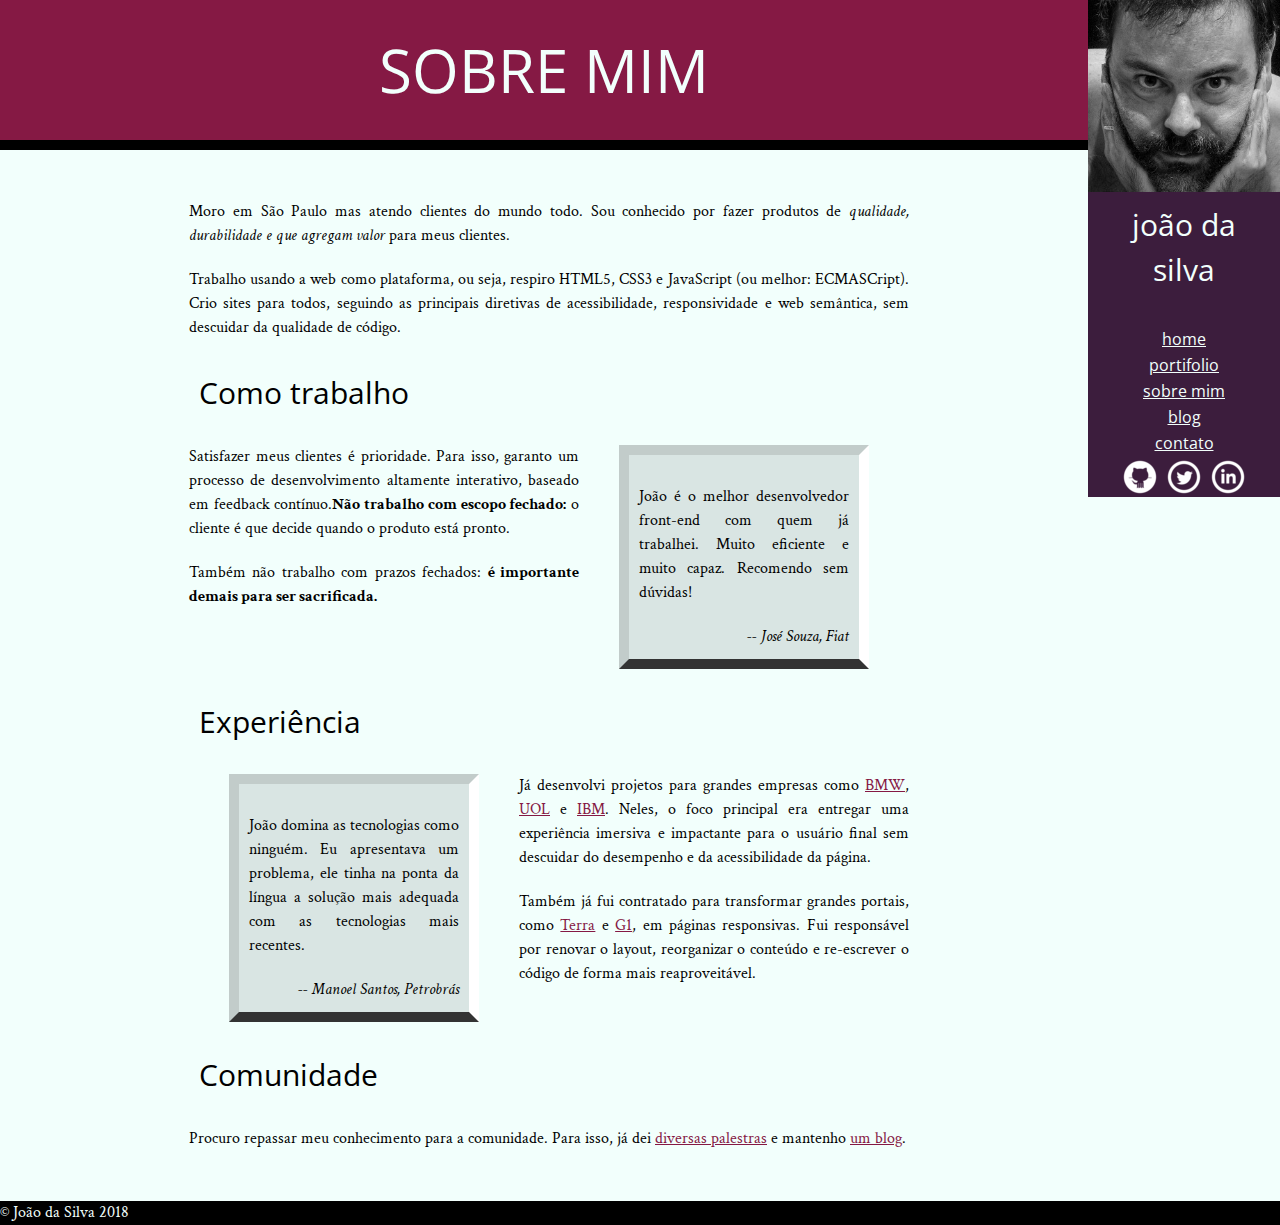
==== commit a1823d65: "Atualização realizada na aula 11" ====
--- a/Projeto_Alura/index.html
+++ b/Projeto_Alura/index.html
@@ -45,7 +45,7 @@
             </div>            
         </main>
         
-        <img src="_imagens/eu.jpg" alt="Foto de João da Silva">
+        <img class="minha-foto" src="_imagens/eu.jpg" alt="Foto de João da Silva">
         
         <aside class="navegacao-site">
             <h1>João da Silva</h1>
--- a/Projeto_Alura/_css/estilo.css
+++ b/Projeto_Alura/_css/estilo.css
@@ -19,13 +19,20 @@
 }
 h2{
     font-size: 30px;
+    clear: both;
 }
 p{
     text-align: justify;
     margin: 20px 0;
     padding: auto;
 }
-.citacoes{
+.conteiner{
+    width: 720px;
+    margin: auto;
+    padding: 30px 0;
+    padding-left: 10px;
+}
+blockquote{
     background-color: #d9e5e3;
     padding: 10px;
     border: 10px solid #c2ccca;
@@ -34,6 +41,16 @@
     width: 250px;
     margin: 20px 40px;
     box-sizing: border-box;
+}
+cite{
+    font-style: italic;
+    float: right;
+}
+.fiat{
+    float: right;
+}
+.petrobras{
+    float: left;
 }
 .navegacao-site{
     background-color: #3c1d3d;
@@ -55,24 +72,7 @@
     color: inherit;
     font-family: "Open Sans Condensed", sans-serif;
 }
-div{
-    width: 720px;
-    margin-left: auto;
-    margin-right: auto;
-}
-main div{
-    width: 720px;
-    margin: auto;
-    padding: 30px 0;
-    padding-left: 10px;
-}
-div{
-    border-left: 30px solid red;
-    border-bottom: 30px solid red;
-    border-top: 30px solid transparent;
-    border-right: 30px solid transparent;
-    width: 0px;
-}
+
 aside h1{
     font-size: 30px;
     margin-bottom: 25px;
@@ -115,4 +115,19 @@
 }
 .linkedin{
     background-image: url(../_imagens/linkedin.png);
+}
+aside, img{
+    float: right;
+    width: 15%;
+}
+aside{
+    clear: right;
+    box-sizing: border-box;
+}
+main{
+    float: left;
+    width: 85%;
+}
+footer{
+    clear: both;
 }